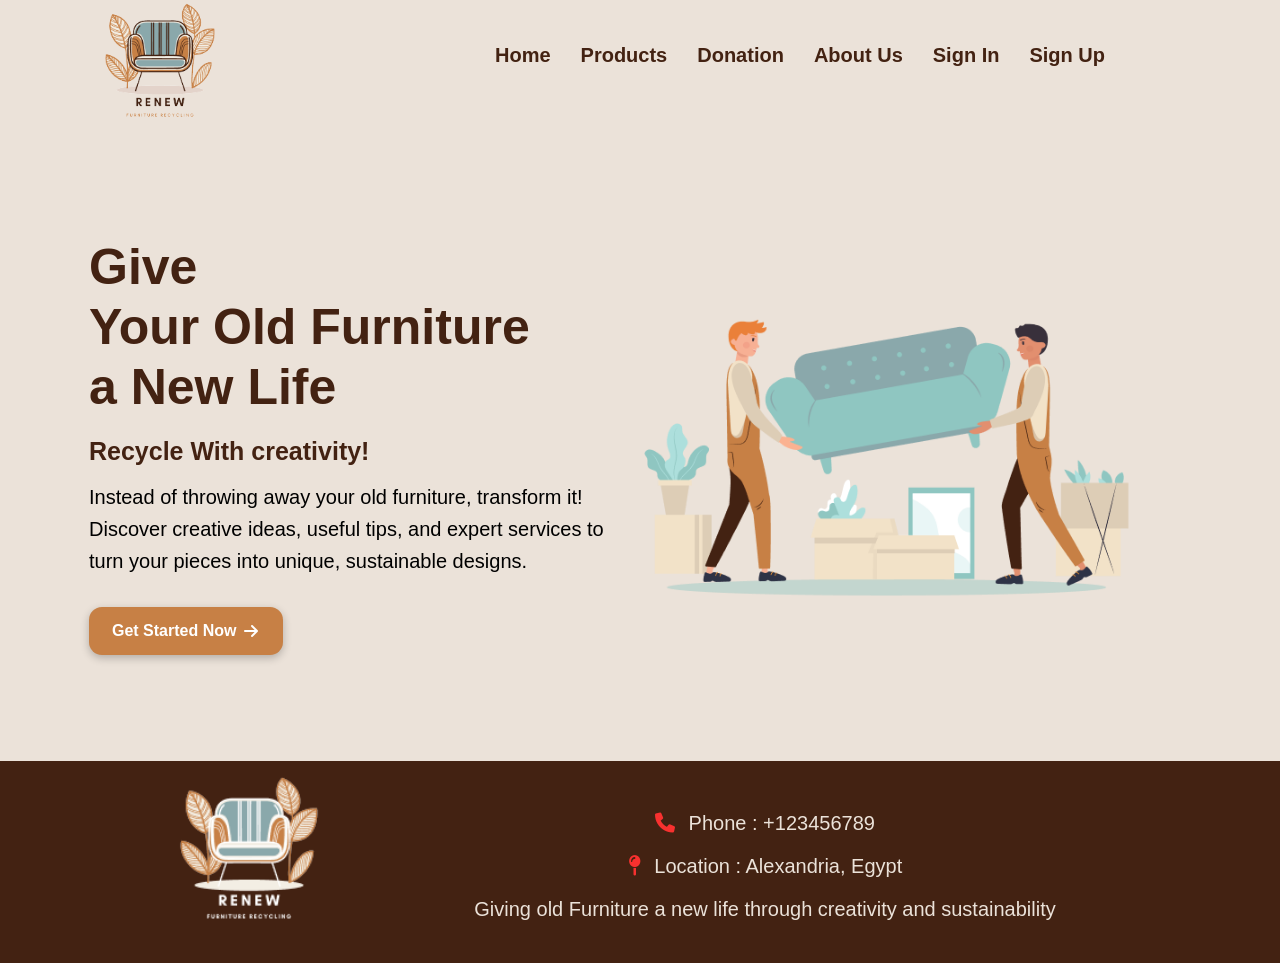
==== index.html @ 10fd9e89 "Add files via upload" ====
<!DOCTYPE html>
<html lang="en">
<head>
    <meta charset="UTF-8">
    <meta name="viewport" content="width=device-width, initial-scale=1.0">
    <link href="https://cdnjs.cloudflare.com/ajax/libs/font-awesome/6.0.0/css/all.min.css" rel="stylesheet">
    <link rel="stylesheet" href="CSS/home.css">
    <link rel="stylesheet" href="CSS/global.css">
    <link rel="icon" href="Media/sofa-icon.png">
    <title>Furniture Recycling</title>
</head>
<body>
    <header>
        <div class="container">
            <a href="index.html" class="logo">
                <img src="Media/logo-nav.png" alt="Logo"/>
            </a>
            <button class="mobile-menu-btn" id="mobileMenuBtn">
                <i class="fa-solid fa-bars"></i>
            </button>
            <nav id="mainNav">
                <ul class="no-bullets">
                    <li><a href="index.html">Home</a></li>
                    <li><a href="Products.html">Products</a></li>
                    <li><a href="donate.html"></i>Donation</a></li>
                    <li><a href="aboutus.html"></i>About Us</a></li>
                    <li><a href="sign in.html"></i>Sign In</a></li>
                    <li><a href="sign up.html">Sign Up</a></li>
                </ul>
            </nav>
        </div>
    </header>

    <section class="sec">
        <div class="main hidden">
            <h1>Give<span style="display: block;">Your Old Furniture</span><span style="display: block;">a New Life</span></h1>
            <h3>Recycle With creativity!</h3>
            <p>Instead of throwing away your old furniture, transform it! Discover creative ideas, useful tips, and expert services to turn your pieces into unique, sustainable designs.</p>
            <button class="animated-button" onclick="window.location.href='sign in.html'">
                <i class="fa-solid fa-arrow-right arr-2"></i>
                <span class="text">Get Started Now</span>
                <span class="circle"></span>
                <i class="fa-solid fa-arrow-right arr-1"></i>
            </button>
        </div>
        <div class="right-img">
            <img src="Media/home.png" alt="Furniture recycling"/>
        </div>
    </section>

    <footer>
        <div class="footer">
            <div class="logo-container">
                <img src="Media/logo-footer.png" alt="logo" class="image"/>
            </div>
            <div class="ps">
                <p><i class="fa-solid fa-phone"></i> Phone : +123456789</p>
                <p><i class="fa-solid fa-map-pin"></i> Location : Alexandria, Egypt</p>
                <p>Giving old Furniture a new life through creativity and sustainability</p>
            </div>
        </div>
    </footer>
    <script src="JS/global.js"></script>
    <script>
        window.addEventListener('load', function() {
            const main = document.querySelector('.main');
            main.classList.remove('hidden');
            main.classList.add('show');
        });
    </script>
</body>
</html>
---- CSS/home.css ----
.container {
    width: 100%;
    max-width: 1400px;
    margin: 0 auto;
    padding: 0 20px;
}

/* Section Styles */
.sec {
    display: flex;
    align-items: center;
    justify-content: center;
    padding: 50px 10px;
    min-height: 70vh;
    max-width:1200px ;
    margin: 0 auto;
}

.main {
    max-width: 45%;
    margin-left: 10px;
    transition: all 1s ease;
}

.hidden {
    opacity: 0;
    transform: translateY(100px);
}

.show {
    opacity: 1;
    transform: translateY(0);
}

.main h1 {
    font-size: 50px;
    color: var(--subColor);
    font-weight: bold;
    line-height: 1.2;
    margin-bottom: 20px;
}

.main h3 {
    font-size: 25px;
    color: var(--subColor);
    margin-bottom: 15px;
}

.main p {
    font-size: 20px;
    margin-bottom: 30px;
    line-height: 1.6;
}

.main button i {
    margin-left: 7px;
}
/* .main button:hover {
    background-color: var(--subColor);
    transform: translateY(-3px);
} */

.right-img {
    width: 45%;
    display: flex;
    justify-content: center;
    margin-right: 50px;
}

.right-img img {
    max-width: 100%;
    height: auto;
}

@media (max-width: 992px) {
    .main h1 {
        font-size: 36px;
    }
}
@media (max-width: 768px) {
    .sec {
        flex-direction: column;
        text-align: center;
        padding: 30px 20px;
    }
    
    .main {
        display: flex;
        flex-direction: column;
        justify-content: center;
            align-items: center;
    }
    .main, .right-img {
        max-width: 100%;
        width: 100%;
        margin: 0 0 30px 0;
    }

    .right-img {
        order: -1; 
    }
}
@media (max-width: 480px) {
    .main h1 {
        font-size: 32px;
    }

    .main h3 {
        font-size: 18px;
    }

    .main p {
        font-size: 14px;
    }
}


.animated-button {
    position: relative;
    display: flex;
    align-items: center;
    gap: 4px;
    overflow: hidden;
    transition: all 0.6s cubic-bezier(0.23, 1, 0.32, 1);
    box-shadow: rgba(0, 0, 0, 0.24) 0px 3px 8px;

    background-color: var(--accentColor);
    color: #ffffff;
    font-weight: bold;
    padding: 15px 25px;
    border: none;
    cursor: pointer;
    font-size: 16px;
    border-radius: 13px;
    box-shadow: rgba(0, 0, 0, 0.24) 0px 3px 8px;
}

.animated-button .fa-solid {
    position: absolute;
    width: 24px;
    height: 24px;
    color: rgb(255, 255, 255);
    z-index: 9;
    transition: all 0.8s cubic-bezier(0.23, 1, 0.32, 1);
    display: flex;
    align-items: center;
    justify-content: center;
}

.animated-button .arr-1 {
    right: 20px;
}

.animated-button .arr-2 {
    left: -25%;
}

.animated-button .circle {
    position: absolute;
    top: 50%;
    left: 50%;
    transform: translate(-50%, -50%);
    width: 20px;
    height: 20px;
    background-color: var(--subColor);
    border-radius: 50%;
    opacity: 0;
    transition: all 0.8s cubic-bezier(0.23, 1, 0.32, 1);
}

.animated-button .text {
    position: relative;
    z-index: 1;
    transform: translateX(-12px);
    transition: all 0.8s cubic-bezier(0.23, 1, 0.32, 1);
    padding: 0px 10px;
}

.animated-button:hover {
    box-shadow: 0 0 0 12px transparent;
    color: #ffffff;
    border-radius: 12px;
}

.animated-button:hover .arr-1 {
    right: -25%;
}

.animated-button:hover .arr-2 {
    left: 15px;
}

.animated-button:hover .text {
    transform: translateX(12px);
}

.animated-button:hover .fa-solid {
    color: #ffffff;
}

.animated-button:active {
    scale: 0.95;
    box-shadow: 0 0 0 2px var(--accentColor);
}

.animated-button:hover .circle {
    width: 220px;
    height: 220px;
    opacity: 1;
}
---- CSS/global.css ----
:root {
    --mainColor: #ebe2d9;
    --subColor: #432212;
    --accentColor: #c78045;
}
.container {
    width: 100%;
    max-width: 1200px;
    margin: 0 auto;
    padding: 0 20px;
}

/* reat all margin and padding */
* {
    margin: 0;
    padding: 0;
    box-sizing: border-box;
}

body {
    font-family: Arial, sans-serif;
    background-color: var(--mainColor);
    overflow-x: hidden;
}
/* Selected text style  */
::selection {
    color: white ;
    background:var(--accentColor);
}

/* Style of Scrollbar*/

::-webkit-scrollbar {
    width: 10px;
}
::-webkit-scrollbar-track{
    background-color: #beb1a3;
}
::-webkit-scrollbar-thumb {
    background-color: #432212;
    border-radius: 12px;
}


/* ---------------------- Header Styles ----------------------- */
header {
    padding: 0 0;
    position: relative;
}
header .container {
    display: flex;
    justify-content: space-between;
    align-items: center;
}
header .logo img {
    height: auto;
    width: 200px;
    display: block;
}
header nav {
    display: flex;
    align-items: center;
    margin-bottom: 20px;
    margin-right: 100px;
}
.no-bullets {
    list-style-type: none;
    display: flex;
    flex-wrap: wrap;
    justify-content: flex-end; 
    width: 100%;
}
header nav ul li a {
    position: relative;
    display: flex;
    flex-direction: column;
    align-items: center;
    color: var(--subColor);
    text-decoration: none;
    padding: 10px 15px;
    font-size: 20px;
    transition: all 0.3s ease;
    font-weight: bold;
    overflow: hidden;
}
header nav ul li a::before {
    content: "";
    position: absolute;
    width: 100%;
    height: 3px;
    background-color: var(--accentColor);
    bottom: 0;
    left: -100%;
    transition: 0.4s;
}

header nav ul li a:hover:before{
    left: 0%;
}
header nav ul li a i {
    margin-bottom: 5px;
    transition: all 0.3s cubic-bezier(0.175, 0.885, 0.32, 1.275);
}

header nav ul li a:hover i {
    transform: rotate(360deg);
    color: var(--accentColor);
}

header nav ul li a:hover {
    color: var(--accentColor);
}

/* Mobile Menu Button */
.mobile-menu-btn {
    display: none;
    background: none;
    border: none;
    font-size: 24px;
    cursor: pointer;
    color: var(--subColor);
}

/* ---------------------- Footer Styles ----------------------- */
footer {
    background-color: var(--subColor);
    color: var(--mainColor);
    padding: 0 0 0 0;
}

.footer {
    display: flex;
    justify-content: center;
    align-items: center;
    flex-wrap: wrap;
    padding: 10px 50px 20px;
}

.footer .logo-container img {
    width: 250px;
    height: auto;
}

.footer i {
    color: #f8312f;
    margin-right: 8px;
}

.ps {
    text-align: center;
    font-size: 20px;
    padding: 0 100px;
    margin-top: 20px;
}

.ps p {
    margin: 20px 0;
}

/* -------------------------------- Responsive Design -------------------------------- */

@media (max-width: 990px)  {
    header nav {
        position: absolute;
        top: 100%;
        left: 0;
        right: 0;
        background-color: var(--mainColor);
        padding: 0; 
        max-height: 0;
        overflow: hidden;
        transition: max-height 0.5s ease, padding 0.5s ease;
        z-index: 100;
        box-shadow: 0 5px 10px rgba(0,0,0,0.1);
        opacity: 0; 
        visibility: hidden; 
        margin-bottom: 0; 
        order: 3;
        width: 100%;
    }
    .mobile-menu-btn {
        display: block;
    }

    header .container {
        flex-wrap: wrap;
    }
    
    header .logo {
        order: 1;
    }
    
    .mobile-menu-btn {
        order: 2;
        margin-right: 20px;
    }
    header nav.active {
        max-height: 500px;
        padding: 20px; 
        opacity: 1; 
        visibility: visible; 
        margin-bottom: 40px; 
    }

    .no-bullets {
        flex-direction: column;
        width: 100%;
        align-items: flex-end; 
    }

    header nav ul li {
        width: 100%;
        text-align: right;
    }

    header nav ul li a {
        flex-direction: row;
        justify-content: center; 
        padding: 15px;
        border-bottom: 1px solid rgba(0,0,0,0.05);
    }

    header nav ul li a i {
        order: 2; 
        margin-left: 10px;
        margin-right: 0;
        margin-bottom: 0;
    }
}
@media (max-width: 768px) {

    .footer {
        flex-direction: column;
        text-align: center;
    }

    .ps {
        text-align: center;
        margin-top: 20px;
        padding: 0 20px 20px; 
    }
}

@media (max-width: 480px) {
    .footer .logo-container img {
        width: 150px;
        margin-top: 10px;
    }

    .ps {
        font-size: 16px;
    }
}
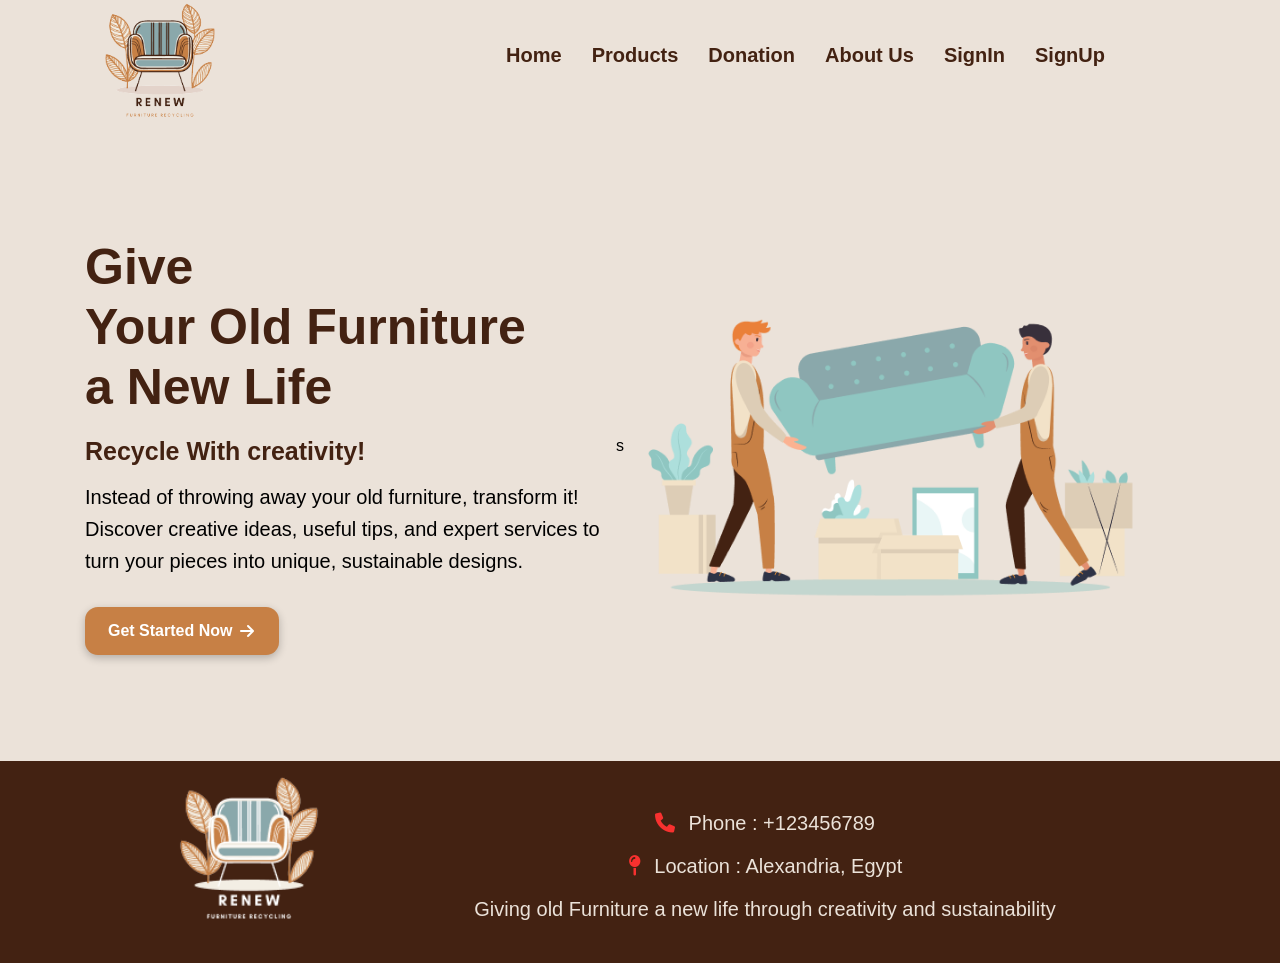
==== commit 32a13b87: "Add files via upload" ====
--- a/index.html
+++ b/index.html
@@ -24,8 +24,8 @@
                     <li><a href="Products.html">Products</a></li>
                     <li><a href="donate.html"></i>Donation</a></li>
                     <li><a href="aboutus.html"></i>About Us</a></li>
-                    <li><a href="sign in.html"></i>Sign In</a></li>
-                    <li><a href="sign up.html">Sign Up</a></li>
+                    <li><a href="signin.html"></i>SignIn</a></li>
+                    <li><a href="signup.html">SignUp</a></li>
                 </ul>
             </nav>
         </div>
@@ -36,13 +36,13 @@
             <h1>Give<span style="display: block;">Your Old Furniture</span><span style="display: block;">a New Life</span></h1>
             <h3>Recycle With creativity!</h3>
             <p>Instead of throwing away your old furniture, transform it! Discover creative ideas, useful tips, and expert services to turn your pieces into unique, sustainable designs.</p>
-            <button class="animated-button" onclick="window.location.href='sign in.html'">
+            <button class="animated-button" onclick="window.location.href='signin.html'">
                 <i class="fa-solid fa-arrow-right arr-2"></i>
                 <span class="text">Get Started Now</span>
                 <span class="circle"></span>
                 <i class="fa-solid fa-arrow-right arr-1"></i>
             </button>
-        </div>
+        </div>s
         <div class="right-img">
             <img src="Media/home.png" alt="Furniture recycling"/>
         </div>
